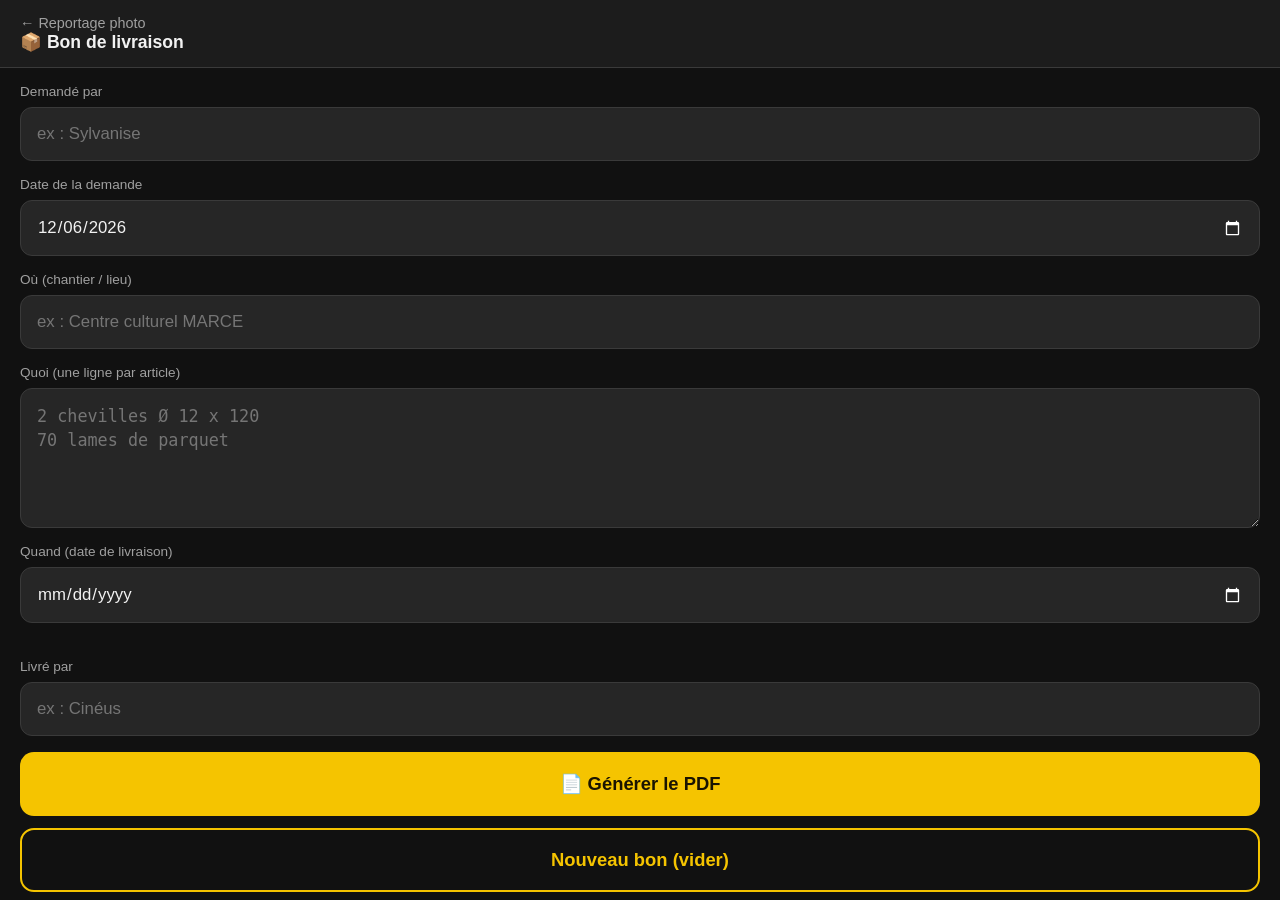
==== livraison.html @ ab8686b0 "Ajoute le module Bon de livraison (formulaire + export PDF) Co-Authored-By: Claude Opus 5.5 <noreply" ====
<!DOCTYPE html>
<html lang="fr">
<head>
<meta charset="UTF-8">
<meta name="viewport" content="width=device-width, initial-scale=1, viewport-fit=cover">
<meta name="theme-color" content="#111111">
<title>Bon de livraison — Chantier</title>
<link rel="manifest" href="manifest.json">
<link rel="icon" href="icon-192.png">
<link rel="apple-touch-icon" href="icon-192.png">
<meta name="apple-mobile-web-app-capable" content="yes">
<meta name="apple-mobile-web-app-status-bar-style" content="black">
<link rel="stylesheet" href="style.css">
<style>
  textarea.text-input { min-height: 140px; resize: vertical; line-height: 1.4; }
  input[type="date"].text-input { min-height: 56px; color-scheme: dark; }
  .day-hint { font-size: 0.85rem; color: var(--yellow); margin-top: -10px; min-height: 1em; }
  .back-link { color: var(--text-dim); text-decoration: none; font-size: 0.9rem; }
  body { user-select: auto; }
</style>
</head>
<body>

<section id="screen-form" class="screen active">
  <header class="app-header">
    <a href="index.html" class="back-link">← Reportage photo</a>
    <div class="app-header-title">📦 Bon de livraison</div>
  </header>

  <div class="screen-inner">
    <label class="field-label" for="f-demandeur">Demandé par</label>
    <input id="f-demandeur" class="text-input" type="text" list="dl-demandeur" placeholder="ex : Sylvanise" autocomplete="off">

    <label class="field-label" for="f-date-dde">Date de la demande</label>
    <input id="f-date-dde" class="text-input" type="date">

    <label class="field-label" for="f-ou">Où (chantier / lieu)</label>
    <input id="f-ou" class="text-input" type="text" list="dl-ou" placeholder="ex : Centre culturel MARCE" autocomplete="off">

    <label class="field-label" for="f-quoi">Quoi (une ligne par article)</label>
    <textarea id="f-quoi" class="text-input" placeholder="2 chevilles Ø 12 x 120&#10;70 lames de parquet"></textarea>

    <label class="field-label" for="f-quand">Quand (date de livraison)</label>
    <input id="f-quand" class="text-input" type="date">
    <div id="quand-hint" class="day-hint"></div>

    <label class="field-label" for="f-livreur">Livré par</label>
    <input id="f-livreur" class="text-input" type="text" list="dl-livreur" placeholder="ex : Cinéus" autocomplete="off">

    <datalist id="dl-demandeur"></datalist>
    <datalist id="dl-ou"></datalist>
    <datalist id="dl-livreur"></datalist>

    <div class="btn-row btn-row-col">
      <button id="btn-pdf" class="btn btn-primary btn-xl">📄 Générer le PDF</button>
      <button id="btn-reset" class="btn btn-outline btn-xl">Nouveau bon (vider)</button>
    </div>
  </div>
</section>

<section id="screen-export" class="screen">
  <header class="app-header">
    <div class="app-header-title">Bon de livraison prêt</div>
  </header>
  <div class="screen-inner center-vertical">
    <div class="export-status">✅</div>
    <p id="export-message" class="export-message"></p>
    <div class="btn-row btn-row-col">
      <button id="btn-share" class="btn btn-primary btn-xl hidden">📤 Partager (WhatsApp, mail…)</button>
      <button id="btn-download" class="btn btn-secondary btn-xl">⬇️ Télécharger / Imprimer</button>
      <button id="btn-back" class="btn btn-outline btn-xl">← Retour au formulaire</button>
    </div>
  </div>
</section>

<div id="toast" class="toast hidden"></div>

<script src="vendor/jspdf.umd.min.js"></script>
<script src="livraison.js"></script>
</body>
</html>
---- style.css ----
:root {
  --bg: #111111;
  --bg-elevated: #1c1c1c;
  --bg-input: #262626;
  --border: #3a3a3a;
  --text: #f2f2f2;
  --text-dim: #a0a0a0;
  --yellow: #f5c400;
  --yellow-dark: #c79f00;
  --danger: #e05252;
  --safe-bottom: env(safe-area-inset-bottom, 0px);
  --safe-top: env(safe-area-inset-top, 0px);
}

* {
  box-sizing: border-box;
  -webkit-tap-highlight-color: transparent;
}

html, body {
  margin: 0;
  padding: 0;
  height: 100%;
  background: var(--bg);
  color: var(--text);
  font-family: -apple-system, BlinkMacSystemFont, "Segoe UI", Roboto, Helvetica, Arial, sans-serif;
  overscroll-behavior: none;
  user-select: none;
}

body {
  display: flex;
  flex-direction: column;
}

button, input {
  font-family: inherit;
  color: inherit;
}

/* ---------- Screens ---------- */
.screen {
  display: none;
  flex-direction: column;
  min-height: 100vh;
  min-height: 100dvh;
}

.screen.active {
  display: flex;
}

.screen-inner {
  flex: 1;
  display: flex;
  flex-direction: column;
  gap: 16px;
  padding: 16px 20px calc(20px + var(--safe-bottom));
  padding-top: calc(16px + var(--safe-top));
  overflow-y: auto;
}

.center-vertical {
  justify-content: center;
  align-items: stretch;
  flex: 1;
}

/* ---------- Header ---------- */
.app-header {
  padding: calc(14px + var(--safe-top)) 20px 14px;
  background: var(--bg-elevated);
  border-bottom: 1px solid var(--border);
  flex-shrink: 0;
}

.app-header-title {
  font-size: 1.1rem;
  font-weight: 700;
  overflow: hidden;
  text-overflow: ellipsis;
  white-space: nowrap;
}

.app-header-sub {
  font-size: 0.85rem;
  color: var(--text-dim);
  margin-top: 2px;
}

/* ---------- Start screen ---------- */
.app-title {
  font-size: 1.8rem;
  text-align: center;
  margin: 0 0 4px;
}

.app-subtitle {
  text-align: center;
  color: var(--text-dim);
  margin: 0 0 32px;
}

.field-label {
  font-size: 0.85rem;
  color: var(--text-dim);
  margin-bottom: -8px;
}

.text-input {
  background: var(--bg-input);
  border: 1px solid var(--border);
  border-radius: 12px;
  padding: 16px;
  font-size: 1.05rem;
  color: var(--text);
  width: 100%;
}

.text-input:focus {
  outline: 2px solid var(--yellow);
  outline-offset: -1px;
}

/* ---------- Buttons ---------- */
.btn {
  border: none;
  border-radius: 14px;
  padding: 16px 20px;
  font-size: 1.05rem;
  font-weight: 600;
  cursor: pointer;
  min-height: 56px;
  display: flex;
  align-items: center;
  justify-content: center;
  gap: 8px;
  touch-action: manipulation;
}

.btn:active {
  transform: scale(0.97);
}

.btn:disabled {
  opacity: 0.4;
  cursor: not-allowed;
  transform: none;
}

.btn-xl {
  min-height: 64px;
  font-size: 1.15rem;
}

.btn-primary {
  background: var(--yellow);
  color: #1a1400;
}

.btn-secondary {
  background: var(--bg-elevated);
  color: var(--text);
  border: 1px solid var(--border);
}

.btn-outline {
  background: transparent;
  color: var(--yellow);
  border: 2px solid var(--yellow);
}

.btn-danger {
  background: var(--danger);
  color: #fff;
}

.btn-row {
  display: flex;
  gap: 12px;
}

.btn-row .btn {
  flex: 1;
}

.btn-row-col {
  flex-direction: column;
}

.btn-photo {
  width: 100%;
  min-height: 140px;
  font-size: 1.3rem;
  border: 2px dashed var(--yellow-dark);
  background: var(--bg-elevated);
  color: var(--yellow);
}

/* ---------- Capture screen ---------- */
.capture-empty {
  flex: 1;
  display: flex;
  align-items: center;
  justify-content: center;
}

.capture-preview {
  display: flex;
  flex-direction: column;
  gap: 14px;
}

.capture-preview img {
  width: 100%;
  border-radius: 14px;
  border: 1px solid var(--border);
  max-height: 40vh;
  object-fit: contain;
  background: #000;
}

.capture-actions {
  margin-top: auto;
  padding-top: 12px;
}

.hidden {
  display: none !important;
}

/* ---------- Annotate screen ---------- */
.annotate-inner {
  padding: 12px 12px calc(16px + var(--safe-bottom));
  gap: 12px;
}

.canvas-wrap {
  flex: 1;
  display: flex;
  align-items: center;
  justify-content: center;
  background: #000;
  border-radius: 12px;
  overflow: hidden;
  position: relative;
  min-height: 0;
}

#annotate-canvas {
  max-width: 100%;
  max-height: 100%;
  touch-action: none;
  display: block;
}

.annotate-text-input {
  position: absolute;
  background: rgba(0, 0, 0, 0.85);
  border: 2px solid var(--yellow);
  border-radius: 6px;
  color: #fff;
  padding: 4px 8px;
  font-size: 18px;
  min-width: 100px;
  z-index: 5;
}

.toolbar {
  display: grid;
  grid-template-columns: repeat(4, 1fr);
  gap: 8px;
  flex-shrink: 0;
}

.tool-btn {
  background: var(--bg-elevated);
  border: 1px solid var(--border);
  color: var(--text);
  border-radius: 12px;
  padding: 12px 6px;
  font-size: 0.9rem;
  min-height: 52px;
}

.tool-btn.active {
  background: var(--yellow);
  color: #1a1400;
  border-color: var(--yellow);
}

/* ---------- Recap screen ---------- */
.recap-list {
  display: flex;
  flex-direction: column;
  gap: 12px;
}

.recap-item {
  display: flex;
  gap: 12px;
  background: var(--bg-elevated);
  border: 1px solid var(--border);
  border-radius: 14px;
  padding: 10px;
  align-items: center;
}

.recap-item img {
  width: 84px;
  height: 84px;
  object-fit: cover;
  border-radius: 10px;
  flex-shrink: 0;
  background: #000;
}

.recap-item-info {
  flex: 1;
  min-width: 0;
}

.recap-item-repere {
  font-weight: 600;
  overflow: hidden;
  text-overflow: ellipsis;
  white-space: nowrap;
}

.recap-item-time {
  font-size: 0.78rem;
  color: var(--text-dim);
  margin-top: 2px;
}

.recap-item-controls {
  display: flex;
  flex-direction: column;
  gap: 6px;
}

.icon-btn {
  background: var(--bg-input);
  border: 1px solid var(--border);
  color: var(--text);
  border-radius: 8px;
  width: 40px;
  height: 40px;
  font-size: 1rem;
  display: flex;
  align-items: center;
  justify-content: center;
}

.icon-btn:disabled {
  opacity: 0.3;
}

.icon-btn.danger {
  color: var(--danger);
  border-color: var(--danger);
}

.recap-empty-msg {
  text-align: center;
  color: var(--text-dim);
  padding: 40px 0;
}

/* ---------- Export screen ---------- */
.export-status {
  font-size: 3rem;
  text-align: center;
}

.export-message {
  text-align: center;
  color: var(--text-dim);
  font-size: 1.05rem;
}

/* ---------- Toast ---------- */
.toast {
  position: fixed;
  left: 20px;
  right: 20px;
  bottom: calc(20px + var(--safe-bottom));
  background: var(--bg-elevated);
  border: 1px solid var(--border);
  color: var(--text);
  padding: 14px 18px;
  border-radius: 12px;
  text-align: center;
  z-index: 100;
  box-shadow: 0 4px 16px rgba(0, 0, 0, 0.5);
}
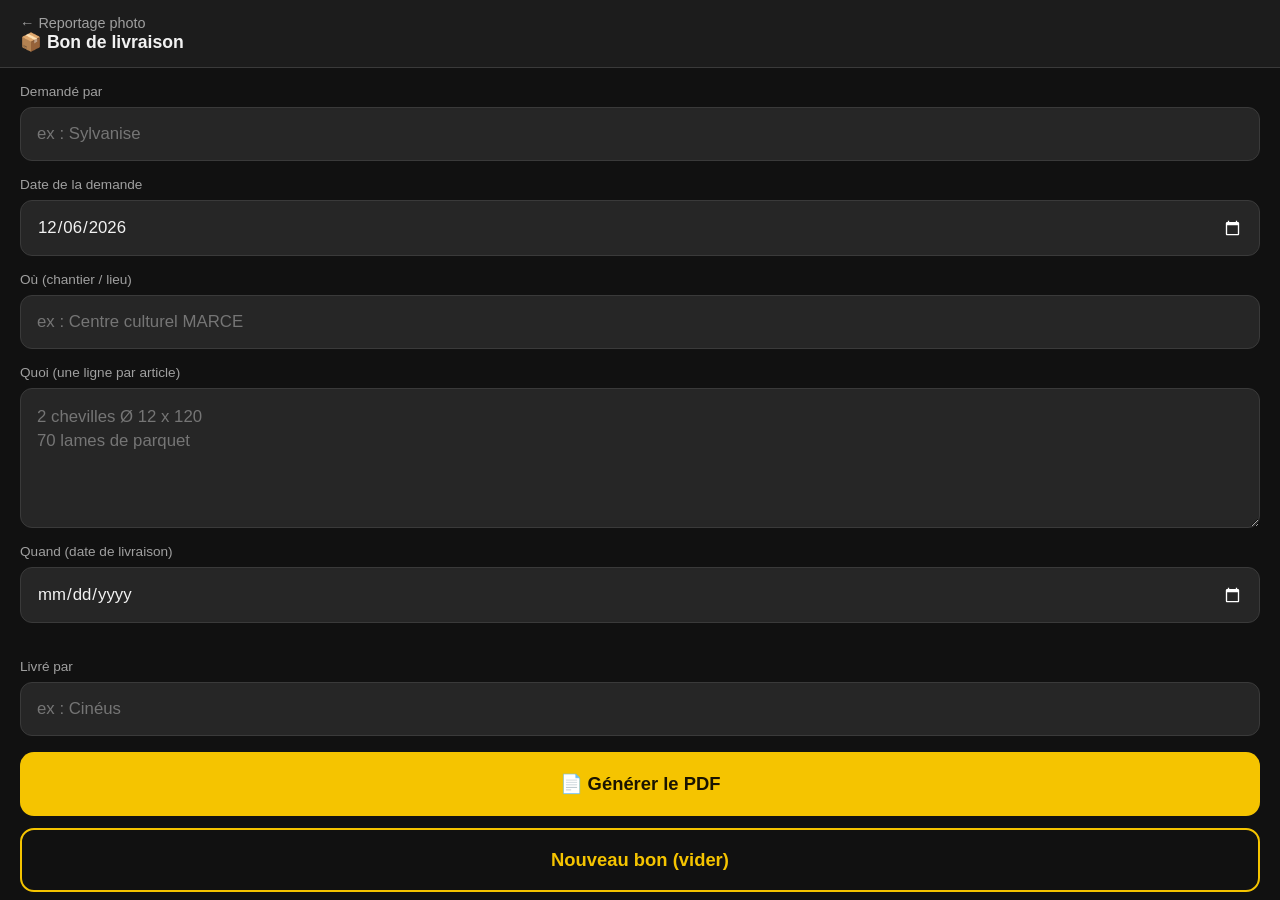
==== commit bad25355: "Bon de livraison : police normale dans la zone Quoi Co-Authored-By: Claude Opus 5.5 <noreply@anthrop" ====
--- a/livraison.html
+++ b/livraison.html
@@ -12,7 +12,7 @@
 <meta name="apple-mobile-web-app-status-bar-style" content="black">
 <link rel="stylesheet" href="style.css">
 <style>
-  textarea.text-input { min-height: 140px; resize: vertical; line-height: 1.4; }
+  textarea.text-input { font-family: inherit; min-height: 140px; resize: vertical; line-height: 1.4; }
   input[type="date"].text-input { min-height: 56px; color-scheme: dark; }
   .day-hint { font-size: 0.85rem; color: var(--yellow); margin-top: -10px; min-height: 1em; }
   .back-link { color: var(--text-dim); text-decoration: none; font-size: 0.9rem; }
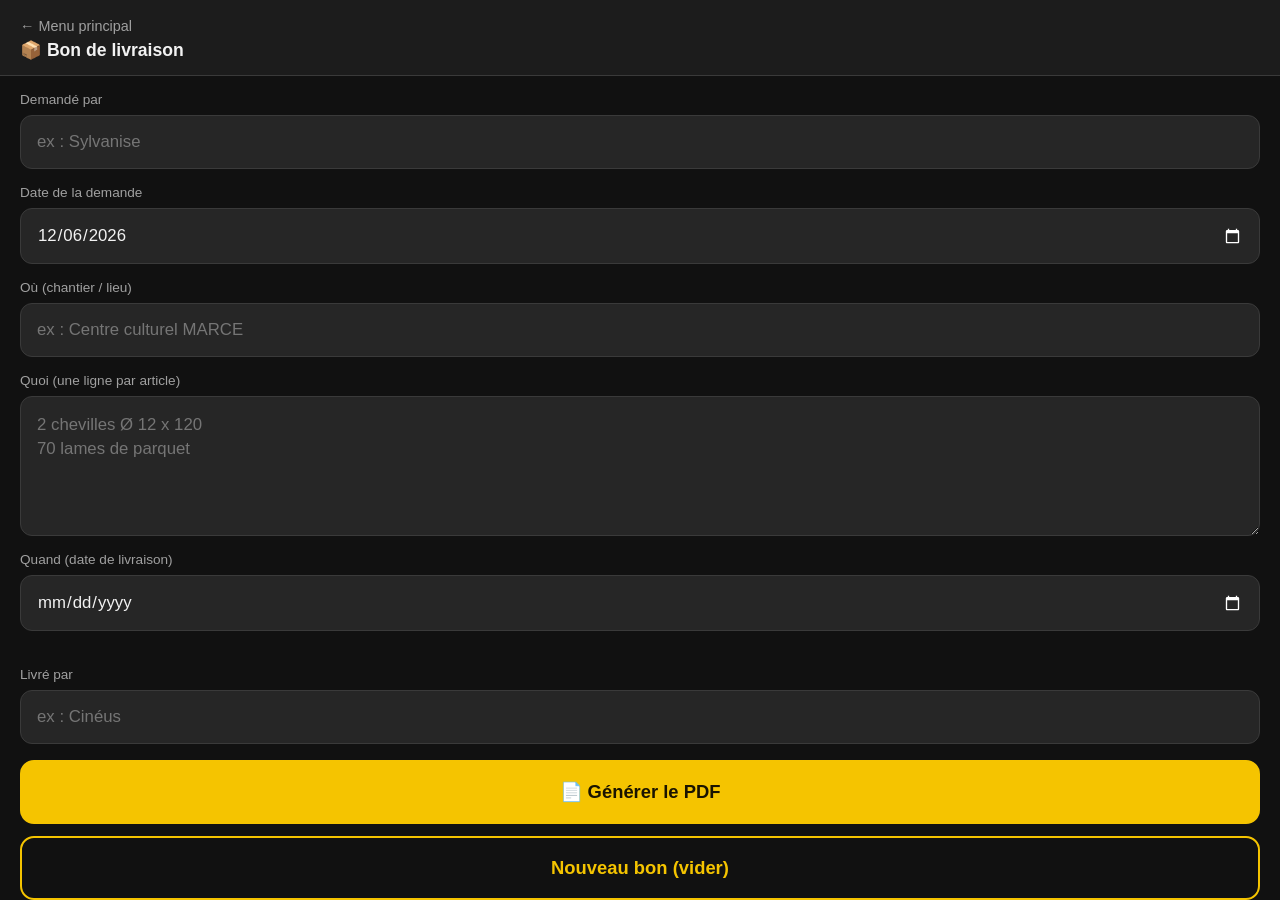
==== commit 6679723b: "Reportage : bouton retour au menu principal sur chaque écran - « ← Menu principal » sur les écrans C" ====
--- a/livraison.html
+++ b/livraison.html
@@ -15,7 +15,6 @@
   textarea.text-input { font-family: inherit; min-height: 140px; resize: vertical; line-height: 1.4; }
   input[type="date"].text-input { min-height: 56px; color-scheme: dark; }
   .day-hint { font-size: 0.85rem; color: var(--yellow); margin-top: -10px; min-height: 1em; }
-  .back-link { color: var(--text-dim); text-decoration: none; font-size: 0.9rem; }
   body { user-select: auto; }
 </style>
 </head>
@@ -23,7 +22,7 @@
 
 <section id="screen-form" class="screen active">
   <header class="app-header">
-    <a href="index.html" class="back-link">← Reportage photo</a>
+    <a href="index.html" class="back-link">← Menu principal</a>
     <div class="app-header-title">📦 Bon de livraison</div>
   </header>
 
--- a/style.css
+++ b/style.css
@@ -74,6 +74,22 @@
   flex-shrink: 0;
 }
 
+.back-link {
+  display: inline-block;
+  background: none;
+  border: none;
+  padding: 4px 0 6px;
+  margin: 0;
+  color: var(--text-dim);
+  font-size: 0.9rem;
+  text-decoration: none;
+  cursor: pointer;
+}
+
+.back-link:active {
+  color: var(--yellow);
+}
+
 .app-header-title {
   font-size: 1.1rem;
   font-weight: 700;
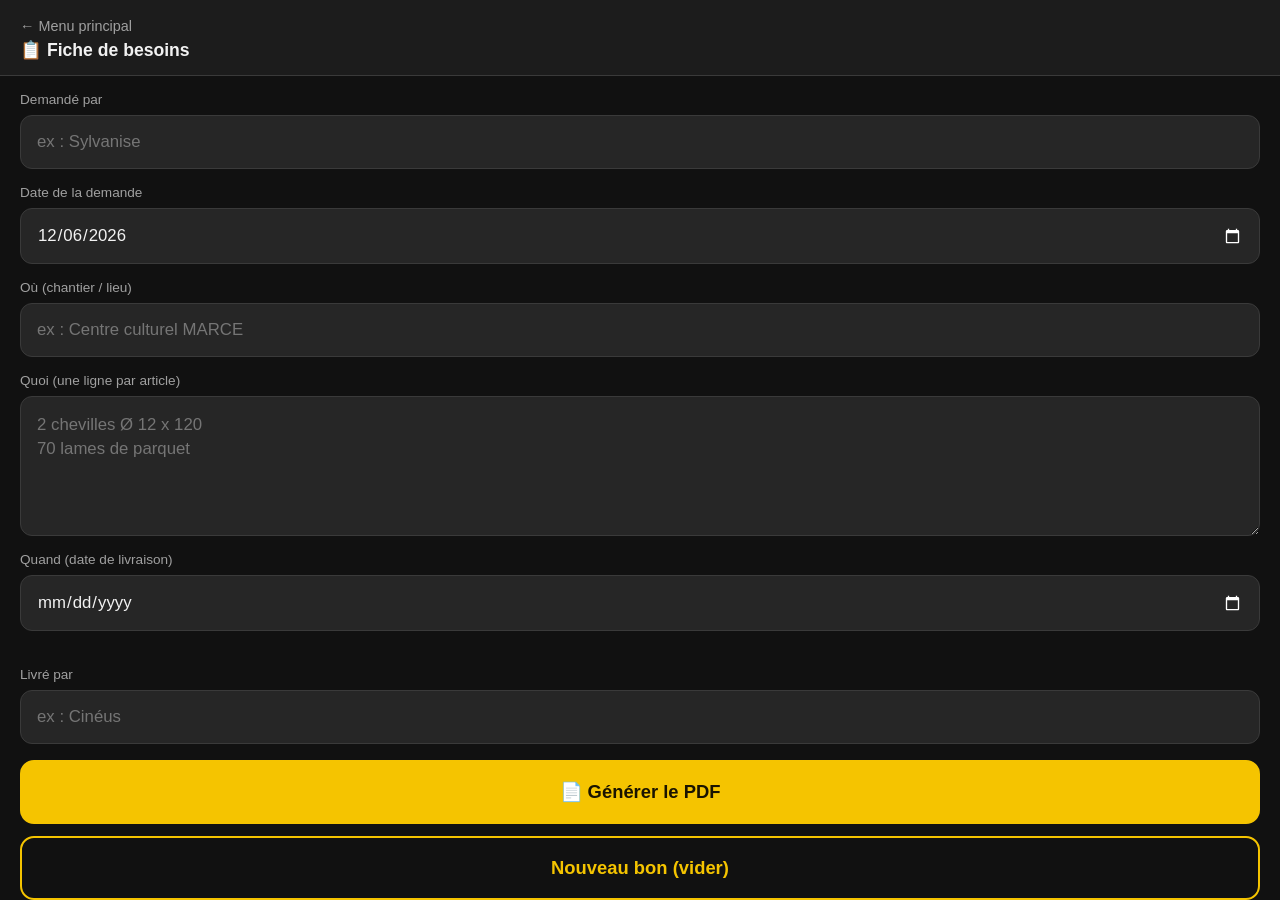
==== commit 465ed19f: "Renomme « Bon de livraison » en « Fiche de besoins » Textes visibles, titre du PDF et nom du fichier" ====
--- a/livraison.html
+++ b/livraison.html
@@ -4,7 +4,7 @@
 <meta charset="UTF-8">
 <meta name="viewport" content="width=device-width, initial-scale=1, viewport-fit=cover">
 <meta name="theme-color" content="#111111">
-<title>Bon de livraison — Chantier</title>
+<title>Fiche de besoins — Chantier</title>
 <link rel="manifest" href="manifest.json">
 <link rel="icon" href="icon-192.png">
 <link rel="apple-touch-icon" href="icon-192.png">
@@ -23,7 +23,7 @@
 <section id="screen-form" class="screen active">
   <header class="app-header">
     <a href="index.html" class="back-link">← Menu principal</a>
-    <div class="app-header-title">📦 Bon de livraison</div>
+    <div class="app-header-title">📋 Fiche de besoins</div>
   </header>
 
   <div class="screen-inner">
@@ -59,7 +59,7 @@
 
 <section id="screen-export" class="screen">
   <header class="app-header">
-    <div class="app-header-title">Bon de livraison prêt</div>
+    <div class="app-header-title">Fiche de besoins prête</div>
   </header>
   <div class="screen-inner center-vertical">
     <div class="export-status">✅</div>
